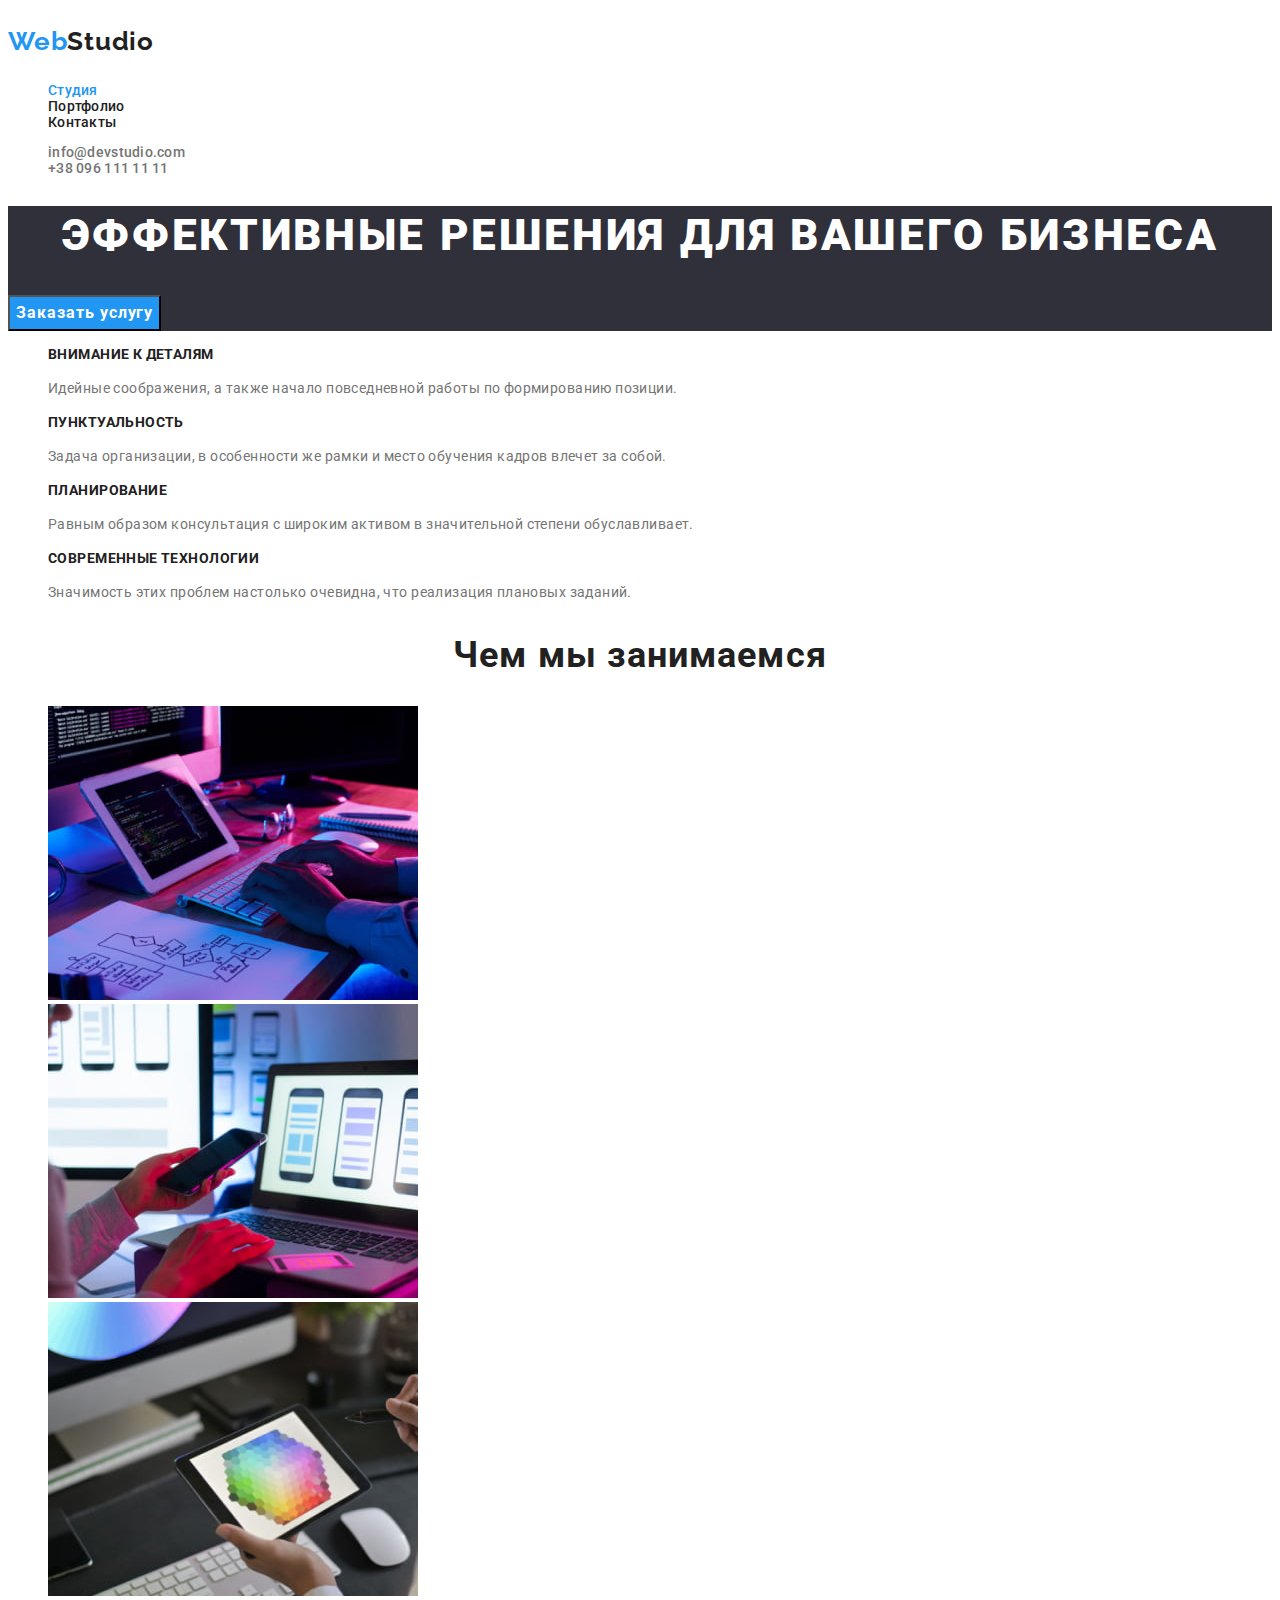
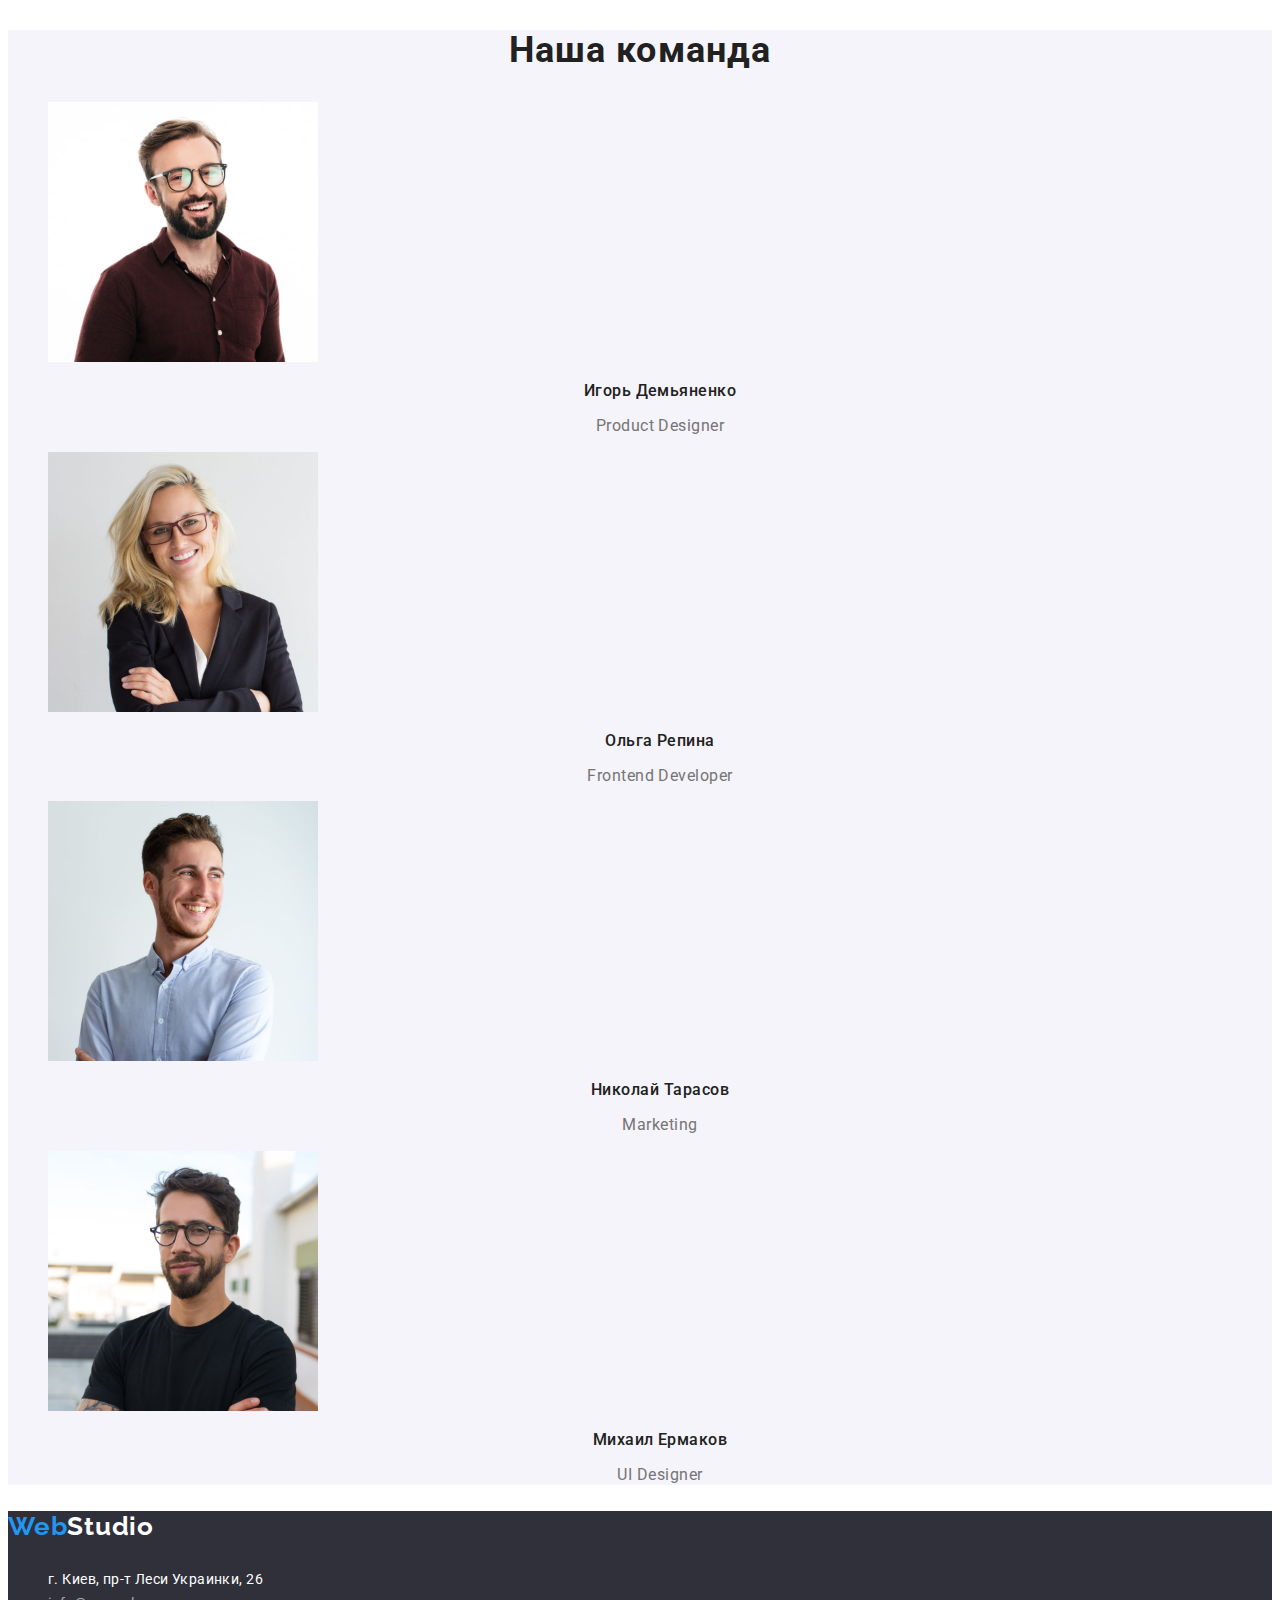
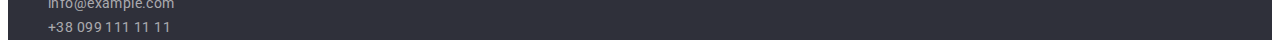
==== index.html @ c289f0f3 "Initial commit" ====
<!DOCTYPE html>
<html lang="ru">

<head>
    <meta charset="UTF-8">
    <meta http-equiv="X-UA-Compatible" content="IE=edge">
    <meta name="viewport" content="width=device-width, initial-scale=1.0">
    <title>Document</title>

    <link rel="preconnect" href="https://fonts.googleapis.com">
    <link rel="preconnect" href="https://fonts.gstatic.com" crossorigin>
    <link href="https://fonts.googleapis.com/css2?family=Raleway:wght@700&family=Roboto:wght@400;500;700;900&display=swap"
        rel="stylesheet">
    <link rel="stylesheet" href="./css/styles.css">
</head>

<body>
    <header class="header">
        <nav class="header__navigation navigation">
            <a class="navigation__logo logo" href="./index.html">
                <p><span class="logo_accent">Web</span>Studio</p>
            </a>
            <ul class="navigation__list">
                <li class="navigation__item">
                    <a class="navigation__link current" href="./index.html">Студия</a>
                </li>
                <li class="navigation__item">
                    <a class="navigation__link" href="./portfolio.html">Портфолио</a>
                </li>
                <li class="navigation__item">
                    <a class="navigation__link" href="#">Контакты</a>
                </li>
            </ul>
        </nav>
        <ul class="contacts__list">
            <li class="contacts__item">
                <a class="contacts__link" href="mailto:info@devstudio.com">info@devstudio.com</a>
            </li>
            <li class="contacts__item">
                <a class="contacts__link" href="tel:+380961111111">+38 096 111 11 11</a>
            </li>                
        </ul>        
    </header>

    <main>
        <!-- hero -->
        <section class="hero">
            <h1 class="hero__title">Эффективные решения для вашего бизнеса</h1>            
            <button class="hero__button-order button" type="button">Заказать услугу</button>
        </section>

        <!-- features -->
        <section class="features">
            <h2 hidden class="features__title">Наши особенности (прихований заголовок)</h2>
            <ul class="features__list">
                <li class="features__item">
                    <h3 class="features__title">Внимание к деталям</h3>
                    <p class="features__description">Идейные соображения, а также начало повседневной работы по формированию позиции.</p>
                </li>
                <li class="features__item">
                    <h3 class="features__title">Пунктуальность</h3>
                    <p class="features__description">Задача организации, в особенности же рамки и место обучения кадров влечет за собой.</p>
                </li>
                <li class="features__item">
                    <h3 class="features__title">Планирование</h3>
                    <p class="features__description">Равным образом консультация с широким активом в значительной степени обуславливает.</p>
                </li>
                <li class="features__item">
                    <h3 class="features__title">Современные технологии</h3>
                    <p class="features__description">Значимость этих проблем настолько очевидна, что реализация плановых заданий.</p>
                </li>   
            </ul>
        </section>

        <!-- job-types -->
        <section class="job-types">
            <h2 class="job-types__title">Чем мы занимаемся</h2>
            <ul>
                <li>
                    <img src="./images/job-types/img-1.jpg" width="370" height="294" alt="человек программирует на планшете">
                </li>
                <li>
                    <img src="./images/job-types/img-2.jpg" width="370" height="294" alt="человек смотрит дизайн приложения на мониторе компьютера">
                </li>
                <li>
                    <img src="./images/job-types/img-3.jpg" width="370" height="294" alt="на планшете изображена цветовая схема">
                </li>
            </ul>
        </section>

        <!-- team -->
        <section class="team">
            <h2 class="team__title">Наша команда</h2>
            <ul class="team__list">
                <li class="team__item">
                    <img src="./images/team/card-1.jpg" width="270" height="260" alt="фото разработчика Игоря Демьяненко">
                    <h3 class="team__item-title">Игорь Демьяненко</h3>
                    <p class="team__item-subtitle">Product Designer</p>
                </li>
                <li class="team__item">
                    <img src="./images/team/card-2.jpg" width="270" height="260" alt="фото разработчика Ольги Репиной">
                    <h3 class="team__item-title">Ольга Репина</h3>
                    <p class="team__item-subtitle">Frontend Developer</p>
                </li>
                <li class="team__item">
                    <img src="./images/team/card-3.jpg" width="270" height="260" alt="фото разработчика Николая Тарасова">
                    <h3 class="team__item-title">Николай Тарасов</h3>
                    <p class="team__item-subtitle">Marketing</p>
                </li>
                <li class="team__item">
                    <img src="./images/team/card-4.jpg" width="270" height="260" alt="фото разработчика Михаила Ермакова">
                    <h3 class="team__item-title">Михаил Ермаков</h3>
                    <p class="team__item-subtitle">UI Designer</p>
                </li>
            </ul>
        </section>
    </main>

    <footer class="footer">
        <a class="footer__logo logo" href="./index.html">
            <p><span class="logo_accent">Web</span>Studio</p>
        </a>
        <address class="footer__address">
            <ul class="address__list">
                <li class="address__item">
                    <a class="address__link" href="https://goo.gl/maps/WGsZqFexePuv4Tt99" target="_blank" rel="noonoreferrer nofollow">г. Киев, пр-т Леси Украинки, 26</a>
                </li>
                <li class="address__item">
                    <a class="address__link" href="mailto:info@example.com">info@example.com</a>
                </li>
                <li class="address__item">
                    <a class="address__link" href="tel:+380991111111">+38 099 111 11 11</a>
                </li>
            </ul>            
        </address>
    </footer>
</body>
</html>
---- css/styles.css ----
/* colors */
:root {
  --main-text-color: #757575;
  --main-bg-color: #fff;
  --title-color: #212121;
  --accent-color: #2196f3;
  --accent-btn-color: #188ce8;
  --secondary-bg-color: #2f303a;
  --third-bg-color: #f5f4fa;
  --footer-contacts-color: rgba(255, 255, 255, 0.6);
}

/* Declaration order */
/* Positioning */
/* Box-model */
/* Typography */
/* Visual */
/* Misc */

/* default styles */
body {
  font-family: 'Roboto', sans-serif;
  font-weight: 400;
  color: var(--main-text-color);
  background-color: var(--main-bg-color);
}

a {
  text-decoration: none;
  color: inherit;
}

button {
  font-family: inherit;
  cursor: pointer;
}

ul {
  list-style: none;
}

address {
  font-style: normal;
}

.logo {
  font-family: 'Raleway', sans-serif;
  font-weight: 700;
  font-size: 26px;
  line-height: 1.19;
  letter-spacing: 0.03em;
}

.logo_accent {
  color: var(--accent-color);
}

.button {
  color: var(--main-bg-color);
  background-color: var(--accent-color);
  transition: all 0.3s ease-in-out;
}

.button:hover,
.button:focus {
  background-color: var(--accent-btn-color);
}

/* header */
.navigation__list,
.contacts__list {
  font-weight: 500;
  font-size: 14px;
  line-height: 1.14;
  letter-spacing: 0.02em;
}

.navigation__logo {
  color: var(--title-color);
}

.navigation__link {
  color: var(--title-color);
  transition: color 0.3s ease-in-out;
}

.navigation__link:hover,
.navigation__link:focus,
.navigation__link.current {
  color: var(--accent-color);
}

.contacts__link {
  color: var(--main-text-color);
  transition: color 0.3s ease-in-out;
}

.contacts__link:hover,
.contacts__link:focus {
  color: var(--accent-color);
}

/* footer */
.footer {
  font-size: 14px;
  line-height: 1.71;
  letter-spacing: 0.03em;
  color: var(--footer-contacts-color);

  background-color: var(--secondary-bg-color);
}

.footer__logo {
  color: var(--main-bg-color);
}

.address__link[target] {
  color: var(--main-bg-color);
}

/* styles index.html */

/* hero */
.hero {
  background-color: var(--secondary-bg-color);
}

.hero__title {
  font-weight: 900;
  font-size: 44px;
  line-height: 1.36;
  text-align: center;
  letter-spacing: 0.06em;
  text-transform: uppercase;
  color: var(--main-bg-color);
}

.hero__button-order {
  font-weight: 700;
  font-size: 16px;
  line-height: 1.87;
  text-align: center;
  letter-spacing: 0.06em;
}

/* features */
.features__title {
  font-weight: 700;
  font-size: 14px;
  line-height: 1.14;
  letter-spacing: 0.03em;
  text-transform: uppercase;
  color: var(--title-color);
}

.features__description {
  font-size: 14px;
  line-height: 1.71;
  letter-spacing: 0.03em;
}

/* job-types */
.job-types__title,
.team__title {
  font-weight: 700;
  font-size: 36px;
  line-height: 1.16;
  text-align: center;
  letter-spacing: 0.03em;
  color: var(--title-color);
}

/* team */
.team {
  background-color: var(--third-bg-color);
}

.team__item-title {
  font-weight: 500;
  font-size: 16px;
  line-height: 1.18;
  text-align: center;
  letter-spacing: 0.03em;
  color: var(--title-color);
}

.team__item-subtitle {
  font-size: 16px;
  line-height: 1.18;
  text-align: center;
  letter-spacing: 0.03em;
}

/* styles portfolio.html */

/* filters */
.filters__button {
  font-weight: 500;
  font-size: 16px;
  line-height: 1.62;
  text-align: center;
  letter-spacing: 0.03em;
  color: var(--title-color);

  background-color: var(--third-bg-color);
  transition: all 0.3s ease-in-out;
}

.filters__button:hover,
.filters__button:focus {
  color: var(--main-bg-color);
  background-color: var(--accent-color);
}

/* projects */
.projects__title {
  font-weight: bold;
  font-size: 18px;
  line-height: 2;
  letter-spacing: 0.06em;
  color: var(--title-color);
}

.projects__subtitle {
  font-size: 16px;
  line-height: 1.87;
  letter-spacing: 0.03em;
}
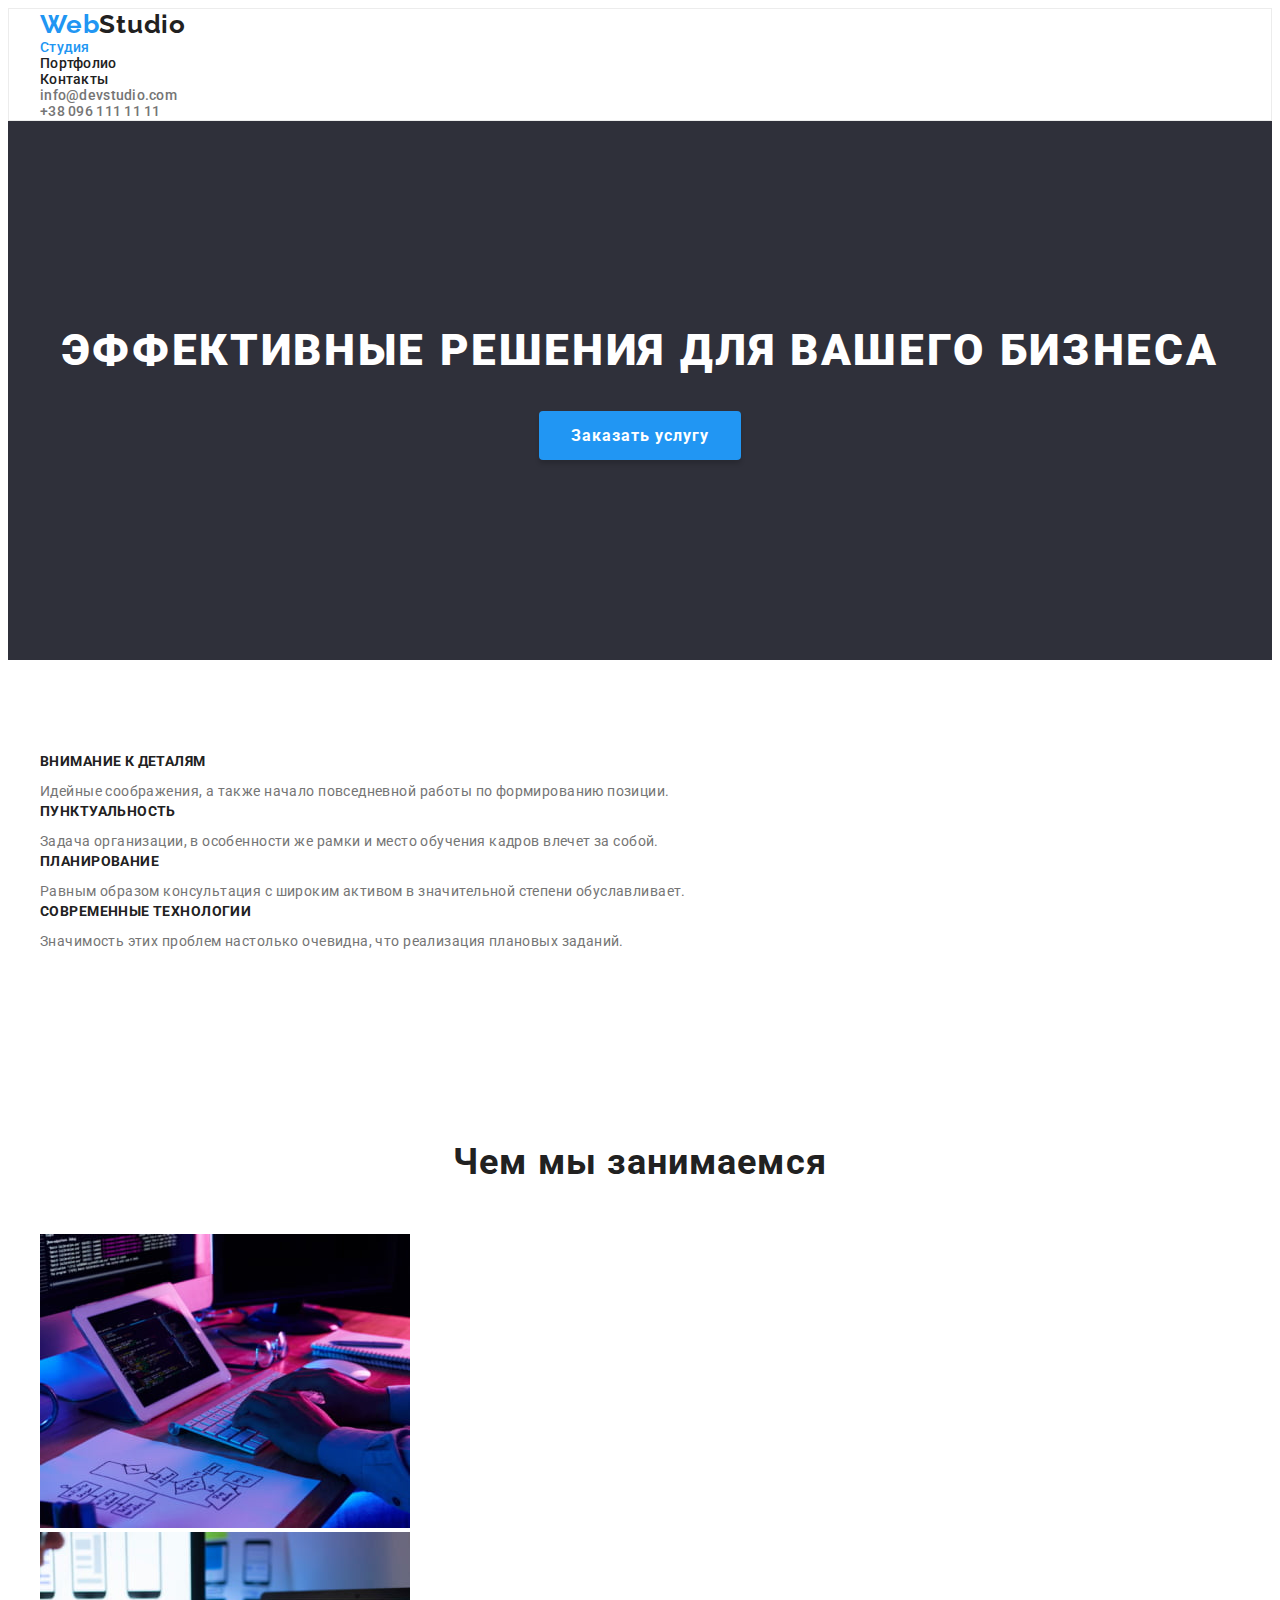
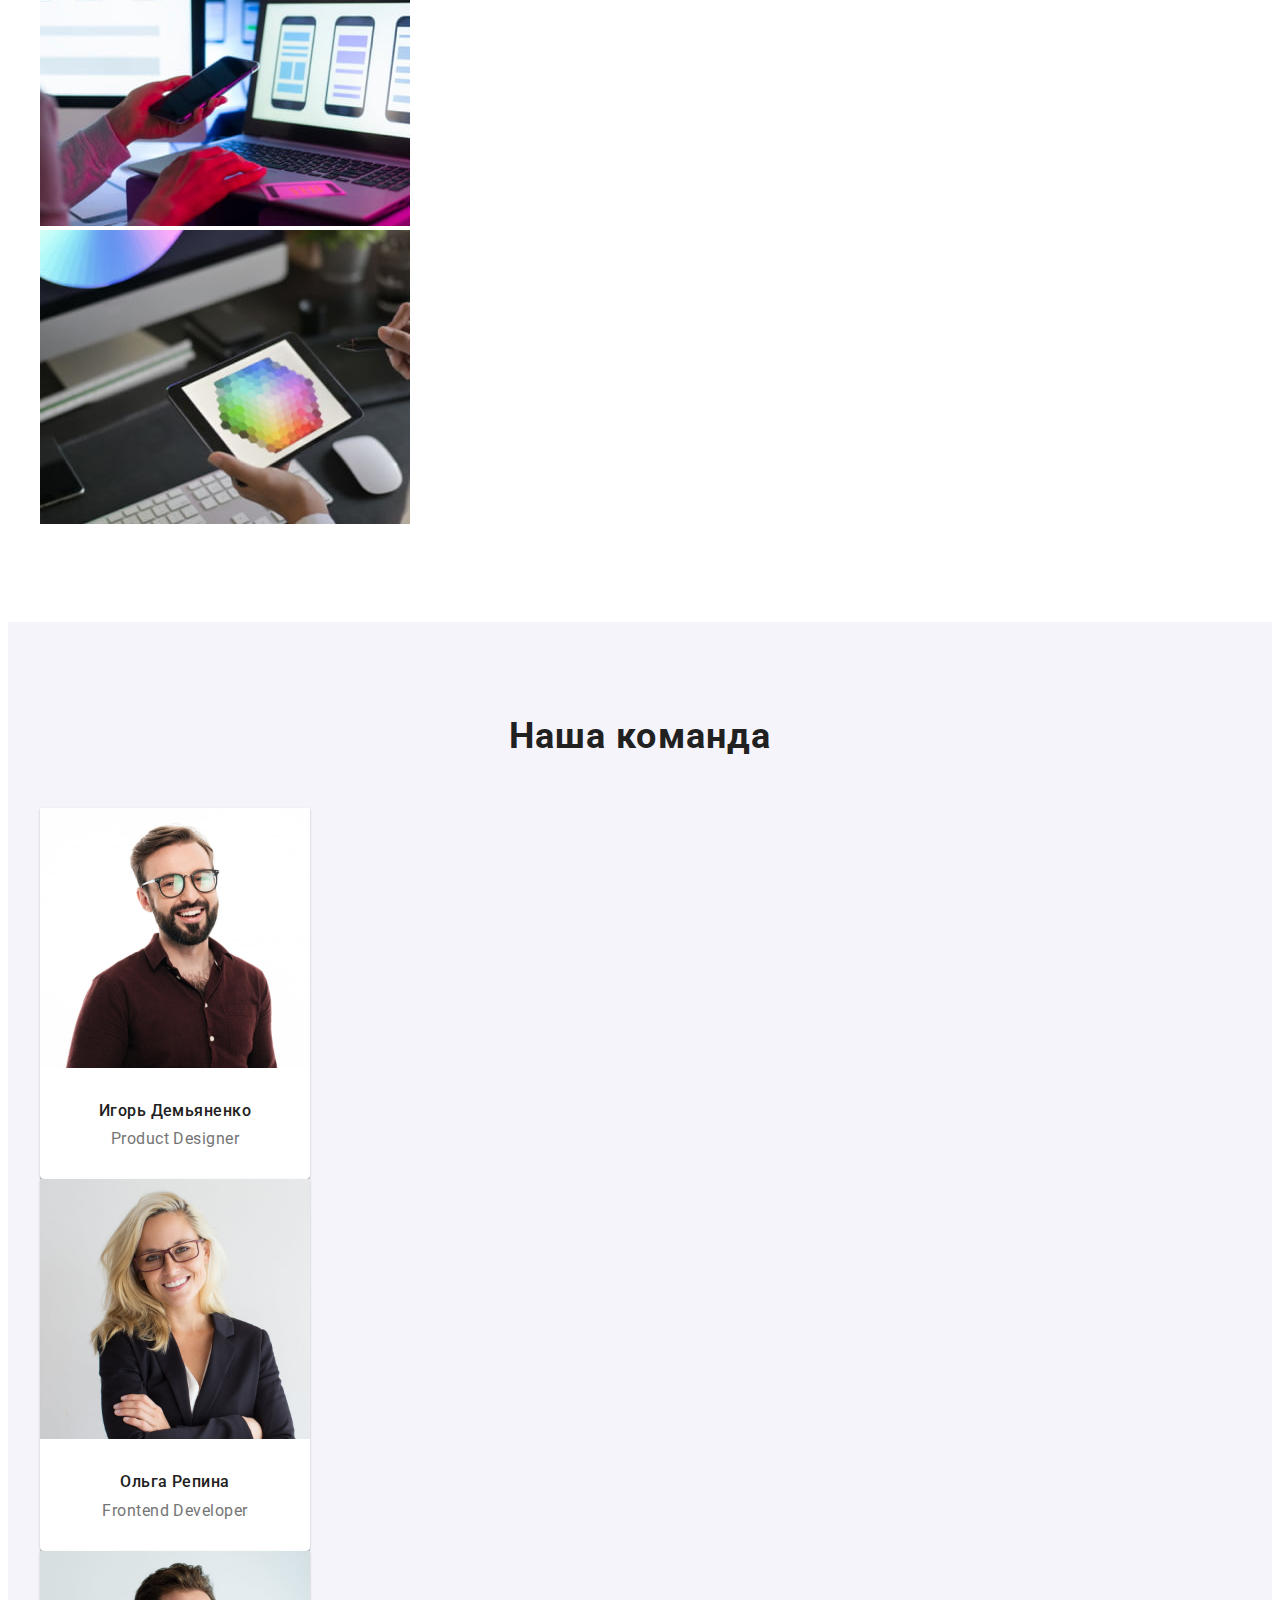
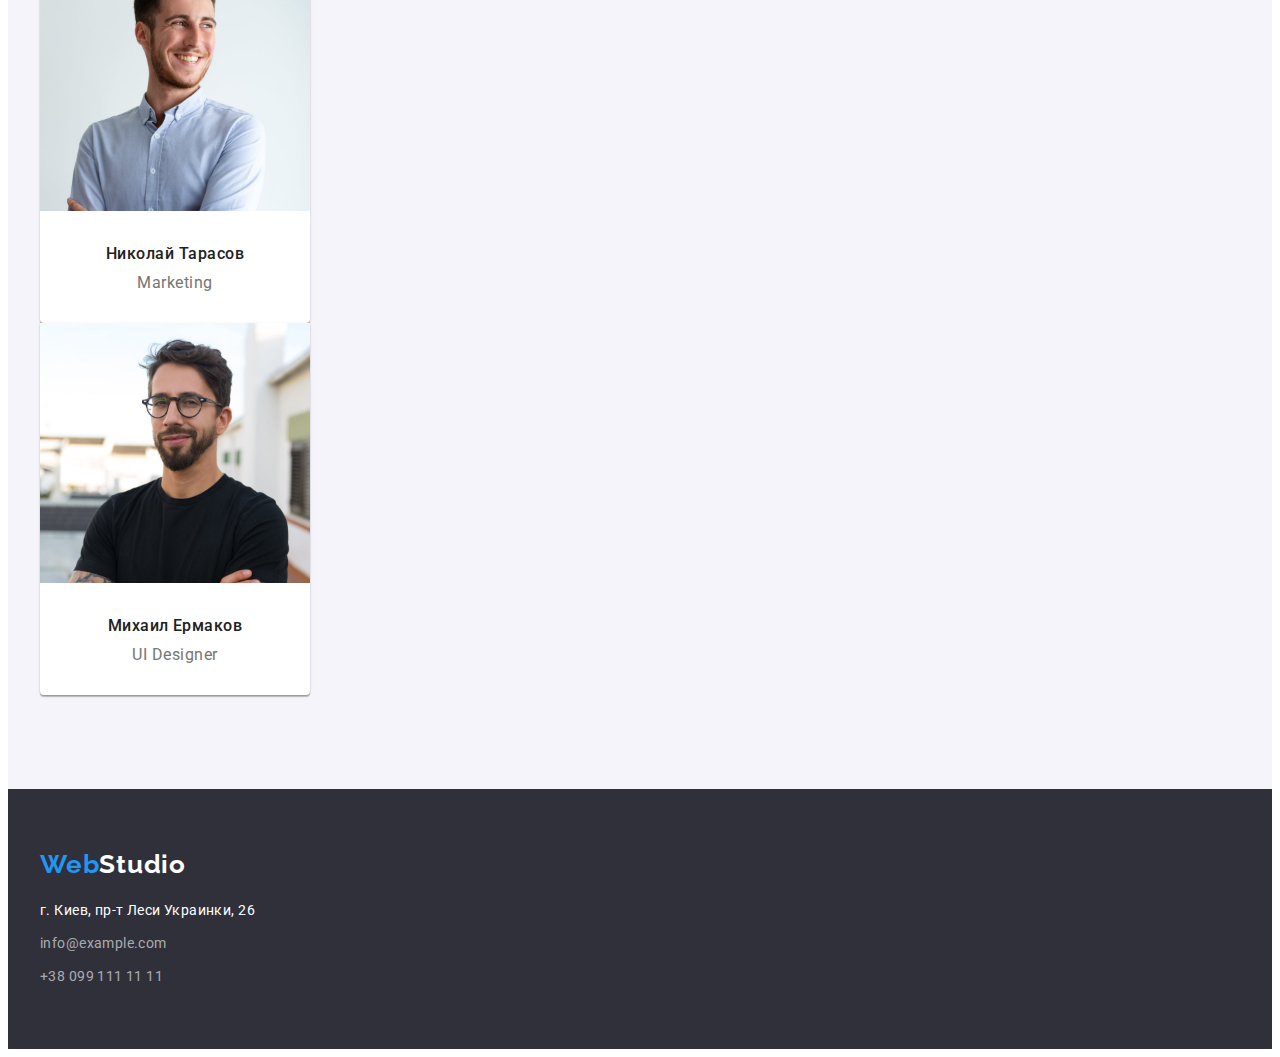
==== commit 3afb6cca: "index and portfolio vertical geometry" ====
--- a/index.html
+++ b/index.html
@@ -5,134 +5,157 @@
     <meta charset="UTF-8">
     <meta http-equiv="X-UA-Compatible" content="IE=edge">
     <meta name="viewport" content="width=device-width, initial-scale=1.0">
-    <title>Document</title>
+    <title>Document</title>    
 
     <link rel="preconnect" href="https://fonts.googleapis.com">
     <link rel="preconnect" href="https://fonts.gstatic.com" crossorigin>
     <link href="https://fonts.googleapis.com/css2?family=Raleway:wght@700&family=Roboto:wght@400;500;700;900&display=swap"
         rel="stylesheet">
+
+    <link rel="stylesheet" href="https://cdnjs.cloudflare.com/ajax/libs/modern-normalize/1.1.0/modern-normalize.min.css"
+        integrity="sha512-wpPYUAdjBVSE4KJnH1VR1HeZfpl1ub8YT/NKx4PuQ5NmX2tKuGu6U/JRp5y+Y8XG2tV+wKQpNHVUX03MfMFn9Q=="
+        crossorigin="anonymous" referrerpolicy="no-referrer" />
+
     <link rel="stylesheet" href="./css/styles.css">
 </head>
 
 <body>
     <header class="header">
-        <nav class="header__navigation navigation">
-            <a class="navigation__logo logo" href="./index.html">
-                <p><span class="logo_accent">Web</span>Studio</p>
-            </a>
-            <ul class="navigation__list">
-                <li class="navigation__item">
-                    <a class="navigation__link current" href="./index.html">Студия</a>
+        <div class="container">
+            <nav class="header__navigation navigation">
+                <a class="navigation__logo logo" href="./index.html">
+                    <p><span class="logo_accent">Web</span>Studio</p>
+                </a>
+                <ul class="navigation__list">
+                    <li class="navigation__item">
+                        <a class="navigation__link current" href="./index.html">Студия</a>
+                    </li>
+                    <li class="navigation__item">
+                        <a class="navigation__link" href="./portfolio.html">Портфолио</a>
+                    </li>
+                    <li class="navigation__item">
+                        <a class="navigation__link" href="#">Контакты</a>
+                    </li>
+                </ul>
+            </nav>
+            <ul class="contacts__list">
+                <li class="contacts__item">
+                    <a class="contacts__link" href="mailto:info@devstudio.com">info@devstudio.com</a>
                 </li>
-                <li class="navigation__item">
-                    <a class="navigation__link" href="./portfolio.html">Портфолио</a>
-                </li>
-                <li class="navigation__item">
-                    <a class="navigation__link" href="#">Контакты</a>
+                <li class="contacts__item">
+                    <a class="contacts__link" href="tel:+380961111111">+38 096 111 11 11</a>
                 </li>
             </ul>
-        </nav>
-        <ul class="contacts__list">
-            <li class="contacts__item">
-                <a class="contacts__link" href="mailto:info@devstudio.com">info@devstudio.com</a>
-            </li>
-            <li class="contacts__item">
-                <a class="contacts__link" href="tel:+380961111111">+38 096 111 11 11</a>
-            </li>                
-        </ul>        
+        </div>                
     </header>
 
     <main>
         <!-- hero -->
         <section class="hero">
-            <h1 class="hero__title">Эффективные решения для вашего бизнеса</h1>            
-            <button class="hero__button-order button" type="button">Заказать услугу</button>
+            <div class="container">
+                <h1 class="hero__title">Эффективные решения для вашего бизнеса</h1>
+                <button class="hero__button-order button" type="button">Заказать услугу</button>
+            </div>            
         </section>
 
         <!-- features -->
-        <section class="features">
-            <h2 hidden class="features__title">Наши особенности (прихований заголовок)</h2>
-            <ul class="features__list">
-                <li class="features__item">
-                    <h3 class="features__title">Внимание к деталям</h3>
-                    <p class="features__description">Идейные соображения, а также начало повседневной работы по формированию позиции.</p>
-                </li>
-                <li class="features__item">
-                    <h3 class="features__title">Пунктуальность</h3>
-                    <p class="features__description">Задача организации, в особенности же рамки и место обучения кадров влечет за собой.</p>
-                </li>
-                <li class="features__item">
-                    <h3 class="features__title">Планирование</h3>
-                    <p class="features__description">Равным образом консультация с широким активом в значительной степени обуславливает.</p>
-                </li>
-                <li class="features__item">
-                    <h3 class="features__title">Современные технологии</h3>
-                    <p class="features__description">Значимость этих проблем настолько очевидна, что реализация плановых заданий.</p>
-                </li>   
-            </ul>
+        <section class="features section">
+            <div class="container">
+                <h2 class="features__title visually-hidden" aria-hidden="true" tabindex="-1">Наши особенности</h2>
+                <ul class="features__list">
+                    <li class="features__item">
+                        <h3 class="features__title">Внимание к деталям</h3>
+                        <p class="features__description">Идейные соображения, а также начало повседневной работы по формированию
+                            позиции.</p>
+                    </li>
+                    <li class="features__item">
+                        <h3 class="features__title">Пунктуальность</h3>
+                        <p class="features__description">Задача организации, в особенности же рамки и место обучения кадров влечет за
+                            собой.</p>
+                    </li>
+                    <li class="features__item">
+                        <h3 class="features__title">Планирование</h3>
+                        <p class="features__description">Равным образом консультация с широким активом в значительной степени
+                            обуславливает.</p>
+                    </li>
+                    <li class="features__item">
+                        <h3 class="features__title">Современные технологии</h3>
+                        <p class="features__description">Значимость этих проблем настолько очевидна, что реализация плановых заданий.
+                        </p>
+                    </li>
+                </ul>
+            </div>            
         </section>
 
         <!-- job-types -->
-        <section class="job-types">
-            <h2 class="job-types__title">Чем мы занимаемся</h2>
-            <ul>
-                <li>
-                    <img src="./images/job-types/img-1.jpg" width="370" height="294" alt="человек программирует на планшете">
-                </li>
-                <li>
-                    <img src="./images/job-types/img-2.jpg" width="370" height="294" alt="человек смотрит дизайн приложения на мониторе компьютера">
-                </li>
-                <li>
-                    <img src="./images/job-types/img-3.jpg" width="370" height="294" alt="на планшете изображена цветовая схема">
-                </li>
-            </ul>
+        <section class="job-types section">
+            <div class="container">
+                <h2 class="job-types__title">Чем мы занимаемся</h2>
+                <ul>
+                    <li>
+                        <img src="./images/job-types/img-1.jpg" width="370" height="294" alt="человек программирует на планшете">
+                    </li>
+                    <li>
+                        <img src="./images/job-types/img-2.jpg" width="370" height="294"
+                            alt="человек смотрит дизайн приложения на мониторе компьютера">
+                    </li>
+                    <li>
+                        <img src="./images/job-types/img-3.jpg" width="370" height="294" alt="на планшете изображена цветовая схема">
+                    </li>
+                </ul>
+            </div>            
         </section>
 
         <!-- team -->
-        <section class="team">
-            <h2 class="team__title">Наша команда</h2>
-            <ul class="team__list">
-                <li class="team__item">
-                    <img src="./images/team/card-1.jpg" width="270" height="260" alt="фото разработчика Игоря Демьяненко">
-                    <h3 class="team__item-title">Игорь Демьяненко</h3>
-                    <p class="team__item-subtitle">Product Designer</p>
-                </li>
-                <li class="team__item">
-                    <img src="./images/team/card-2.jpg" width="270" height="260" alt="фото разработчика Ольги Репиной">
-                    <h3 class="team__item-title">Ольга Репина</h3>
-                    <p class="team__item-subtitle">Frontend Developer</p>
-                </li>
-                <li class="team__item">
-                    <img src="./images/team/card-3.jpg" width="270" height="260" alt="фото разработчика Николая Тарасова">
-                    <h3 class="team__item-title">Николай Тарасов</h3>
-                    <p class="team__item-subtitle">Marketing</p>
-                </li>
-                <li class="team__item">
-                    <img src="./images/team/card-4.jpg" width="270" height="260" alt="фото разработчика Михаила Ермакова">
-                    <h3 class="team__item-title">Михаил Ермаков</h3>
-                    <p class="team__item-subtitle">UI Designer</p>
-                </li>
-            </ul>
+        <section class="team section">
+            <div class="container">
+                <h2 class="team__title">Наша команда</h2>
+                <ul class="team__list">
+                    <li class="team__item">
+                        <img class="team__item-img" src="./images/team/card-1.jpg" width="270" height="260" alt="фото разработчика Игоря Демьяненко">
+                        <h3 class="team__item-title">Игорь Демьяненко</h3>
+                        <p class="team__item-subtitle">Product Designer</p>
+                    </li>
+                    <li class="team__item">
+                        <img class="team__item-img" src="./images/team/card-2.jpg" width="270" height="260" alt="фото разработчика Ольги Репиной">
+                        <h3 class="team__item-title">Ольга Репина</h3>
+                        <p class="team__item-subtitle">Frontend Developer</p>
+                    </li>
+                    <li class="team__item">
+                        <img class="team__item-img" src="./images/team/card-3.jpg" width="270" height="260" alt="фото разработчика Николая Тарасова">
+                        <h3 class="team__item-title">Николай Тарасов</h3>
+                        <p class="team__item-subtitle">Marketing</p>
+                    </li>
+                    <li class="team__item">
+                        <img class="team__item-img" src="./images/team/card-4.jpg" width="270" height="260" alt="фото разработчика Михаила Ермакова">
+                        <h3 class="team__item-title">Михаил Ермаков</h3>
+                        <p class="team__item-subtitle">UI Designer</p>
+                    </li>
+                </ul>
+            </div>            
         </section>
     </main>
 
     <footer class="footer">
-        <a class="footer__logo logo" href="./index.html">
-            <p><span class="logo_accent">Web</span>Studio</p>
-        </a>
-        <address class="footer__address">
-            <ul class="address__list">
-                <li class="address__item">
-                    <a class="address__link" href="https://goo.gl/maps/WGsZqFexePuv4Tt99" target="_blank" rel="noonoreferrer nofollow">г. Киев, пр-т Леси Украинки, 26</a>
-                </li>
-                <li class="address__item">
-                    <a class="address__link" href="mailto:info@example.com">info@example.com</a>
-                </li>
-                <li class="address__item">
-                    <a class="address__link" href="tel:+380991111111">+38 099 111 11 11</a>
-                </li>
-            </ul>            
-        </address>
+        <div class="container">
+            <a class="footer__logo logo" href="./index.html">
+                <p><span class="logo_accent">Web</span>Studio</p>
+            </a>
+            <address class="footer__address">
+                <ul class="address__list">
+                    <li class="address__item">
+                        <a class="address__link" href="https://goo.gl/maps/WGsZqFexePuv4Tt99" target="_blank"
+                            rel="noonoreferrer nofollow">г. Киев, пр-т Леси Украинки, 26</a>
+                    </li>
+                    <li class="address__item">
+                        <a class="address__link" href="mailto:info@example.com">info@example.com</a>
+                    </li>
+                    <li class="address__item">
+                        <a class="address__link" href="tel:+380991111111">+38 099 111 11 11</a>
+                    </li>
+                </ul>
+            </address>
+        </div>        
     </footer>
 </body>
 </html>--- a/css/styles.css
+++ b/css/styles.css
@@ -1,13 +1,21 @@
 /* colors */
 :root {
+  /* fonts */
+  --main-font: 'Roboto', sans-serif;
+  --secondary-font: 'Raleway', sans-serif;
+  /* bg-color */
+  --main-bg-color: #fff;
+  --secondary-bg-color: #2f303a;
+  --third-bg-color: #f5f4fa;
+  /* text-color */
+  --title-color: #212121;
   --main-text-color: #757575;
-  --main-bg-color: #fff;
-  --title-color: #212121;
   --accent-color: #2196f3;
   --accent-btn-color: #188ce8;
-  --secondary-bg-color: #2f303a;
-  --third-bg-color: #f5f4fa;
   --footer-contacts-color: rgba(255, 255, 255, 0.6);
+  /* other color */
+  --header-border-color: #ececec;
+  --project-border-color: #eee;
 }
 
 /* Declaration order */
@@ -18,13 +26,22 @@
 /* Misc */
 
 /* default styles */
+
 body {
-  font-family: 'Roboto', sans-serif;
+  font-family: var(--main-font);
   font-weight: 400;
   color: var(--main-text-color);
   background-color: var(--main-bg-color);
 }
 
+h1,
+h2,
+h3,
+p {
+  margin: 0;
+  padding: 0;
+}
+
 a {
   text-decoration: none;
   color: inherit;
@@ -33,9 +50,12 @@
 button {
   font-family: inherit;
   cursor: pointer;
+  border: none;
 }
 
 ul {
+  margin: 0;
+  padding: 0;
   list-style: none;
 }
 
@@ -43,8 +63,23 @@
   font-style: normal;
 }
 
+.outline {
+  outline: 2px solid lime;
+}
+
+.container {
+  max-width: 1200px;
+  margin: 0 auto;
+  padding-left: 15px;
+  padding-right: 15px;
+}
+
+.section {
+  padding: 94px 0;
+}
+
 .logo {
-  font-family: 'Raleway', sans-serif;
+  font-family: var(--secondary-font);
   font-weight: 700;
   font-size: 26px;
   line-height: 1.19;
@@ -56,8 +91,11 @@
 }
 
 .button {
+  padding: 10px 32px;
   color: var(--main-bg-color);
   background-color: var(--accent-color);
+  box-shadow: 0px 4px 4px rgba(0, 0, 0, 0.15);
+  border-radius: 4px;
   transition: all 0.3s ease-in-out;
 }
 
@@ -66,7 +104,24 @@
   background-color: var(--accent-btn-color);
 }
 
+.visually-hidden {
+  position: absolute;
+  white-space: nowrap;
+  width: 1px;
+  height: 1px;
+  overflow: hidden;
+  border: 0;
+  padding: 0;
+  clip: rect(0 0 0 0);
+  clip-path: inset(50%);
+  margin: -1px;
+}
+
 /* header */
+.header {
+  border: 1px solid var(--header-border-color);
+}
+
 .navigation__list,
 .contacts__list {
   font-weight: 500;
@@ -102,6 +157,7 @@
 
 /* footer */
 .footer {
+  padding: 60px 0;
   font-size: 14px;
   line-height: 1.71;
   letter-spacing: 0.03em;
@@ -111,7 +167,13 @@
 }
 
 .footer__logo {
-  color: var(--main-bg-color);
+  display: inline-block;
+  margin-bottom: 20px;
+  color: var(--main-bg-color);
+}
+
+.address__item:not(:last-child) {
+  margin-bottom: 9px;
 }
 
 .address__link[target] {
@@ -122,14 +184,18 @@
 
 /* hero */
 .hero {
+  padding: 200px 0;
+  text-align: center;
   background-color: var(--secondary-bg-color);
 }
 
 .hero__title {
+  margin-bottom: 30px;
+
   font-weight: 900;
   font-size: 44px;
   line-height: 1.36;
-  text-align: center;
+
   letter-spacing: 0.06em;
   text-transform: uppercase;
   color: var(--main-bg-color);
@@ -139,12 +205,12 @@
   font-weight: 700;
   font-size: 16px;
   line-height: 1.87;
-  text-align: center;
   letter-spacing: 0.06em;
 }
 
 /* features */
 .features__title {
+  margin-bottom: 10px;
   font-weight: 700;
   font-size: 14px;
   line-height: 1.14;
@@ -162,6 +228,7 @@
 /* job-types */
 .job-types__title,
 .team__title {
+  margin-bottom: 50px;
   font-weight: 700;
   font-size: 36px;
   line-height: 1.16;
@@ -175,7 +242,21 @@
   background-color: var(--third-bg-color);
 }
 
+.team__item {
+  padding-bottom: 30px;
+  max-width: 270px;
+  background-color: var(--main-bg-color);
+  box-shadow: 0px 1px 3px rgba(0, 0, 0, 0.12), 0px 1px 1px rgba(0, 0, 0, 0.14),
+    0px 2px 1px rgba(0, 0, 0, 0.2);
+  border-radius: 0px 0px 4px 4px;
+}
+
+.team__item-img {
+  margin-bottom: 30px;
+}
+
 .team__item-title {
+  margin-bottom: 10px;
   font-weight: 500;
   font-size: 16px;
   line-height: 1.18;
@@ -195,14 +276,16 @@
 
 /* filters */
 .filters__button {
+  padding: 6px 22px;
+
   font-weight: 500;
   font-size: 16px;
   line-height: 1.62;
-  text-align: center;
   letter-spacing: 0.03em;
   color: var(--title-color);
 
   background-color: var(--third-bg-color);
+  border-radius: 4px;
   transition: all 0.3s ease-in-out;
 }
 
@@ -210,10 +293,26 @@
 .filters__button:focus {
   color: var(--main-bg-color);
   background-color: var(--accent-color);
+  box-shadow: 0px 3px 1px rgba(0, 0, 0, 0.1), 0px 1px 2px rgba(0, 0, 0, 0.08),
+    0px 2px 2px rgba(0, 0, 0, 0.12);
 }
 
 /* projects */
+/* .projects__item {
+  max-width: 370px;
+} */
+
+.projects__link {
+  display: inline-block;
+}
+
+.projects__text {
+  padding: 24px;
+  border: 1px solid var(--project-border-color);
+}
+
 .projects__title {
+  margin-bottom: 4px;
   font-weight: bold;
   font-size: 18px;
   line-height: 2;
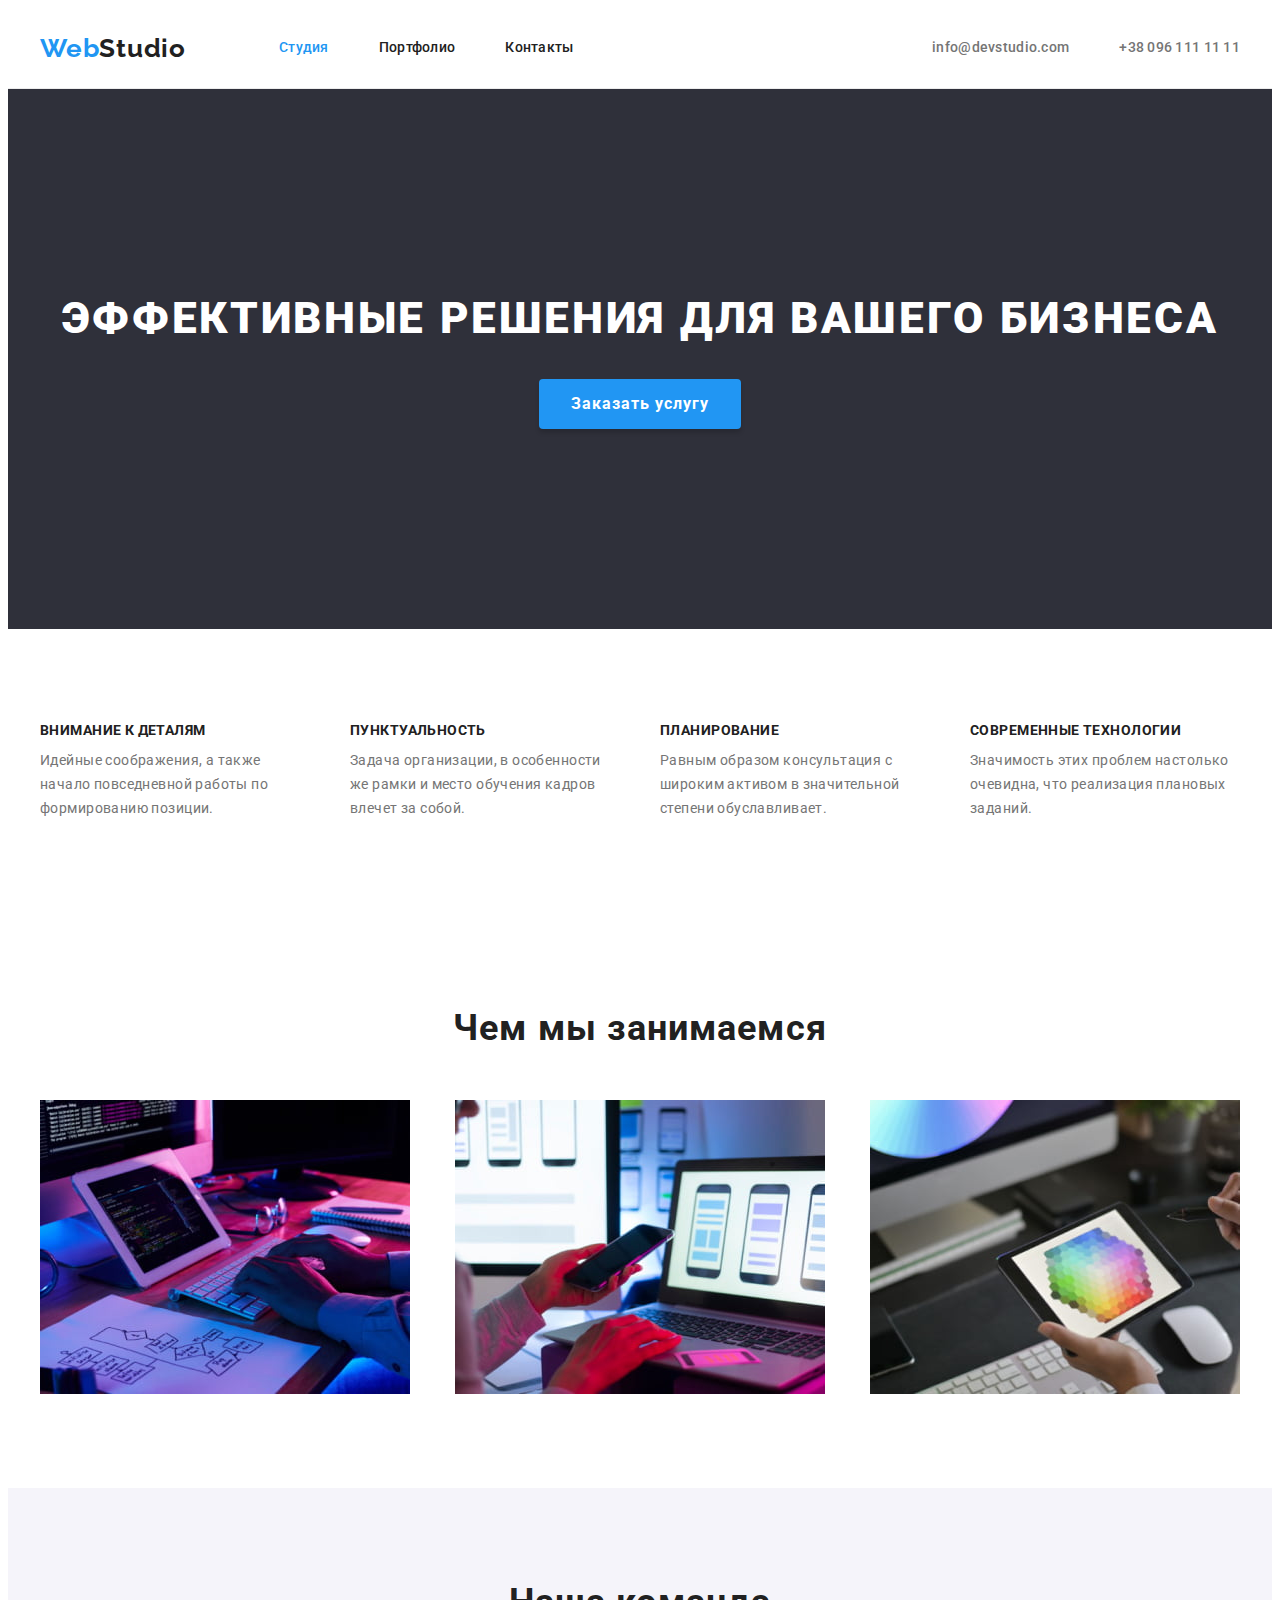
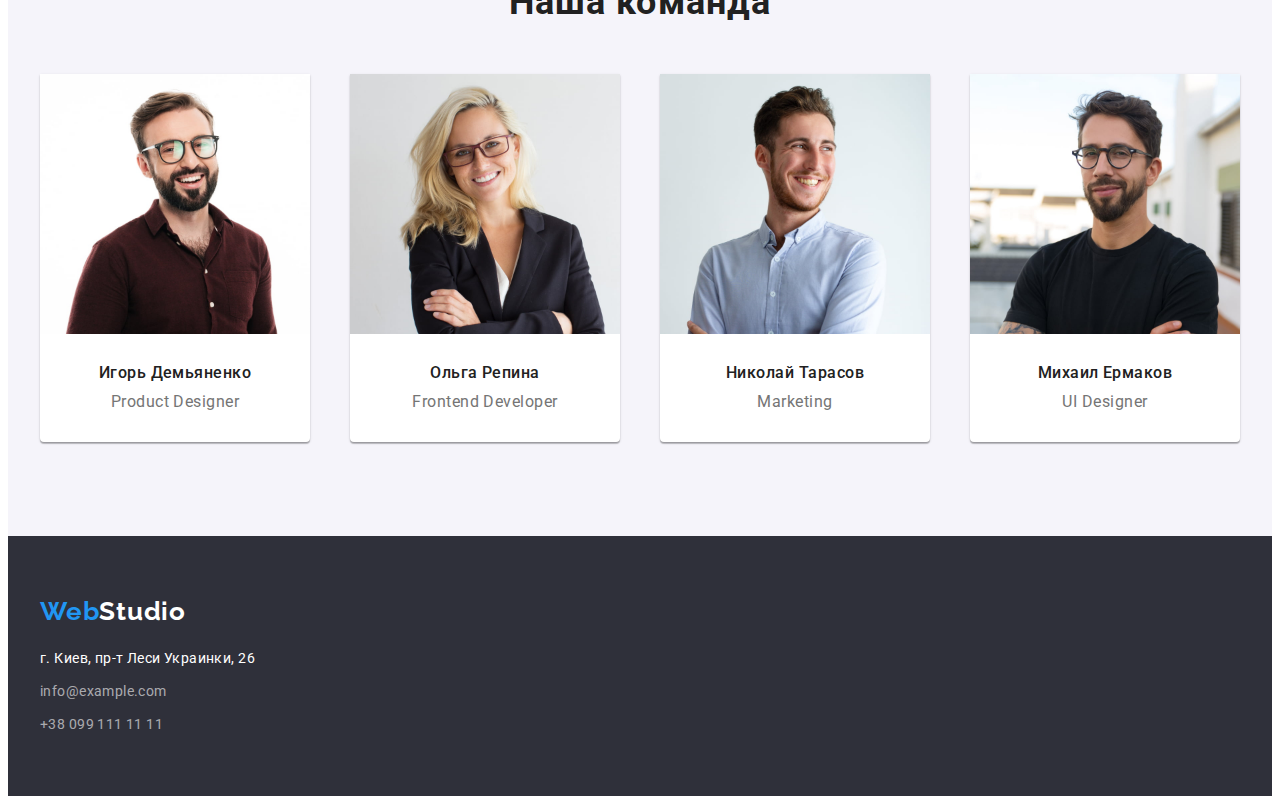
==== commit cfce5165: "complete all flex" ====
--- a/index.html
+++ b/index.html
@@ -91,16 +91,16 @@
         <section class="job-types section">
             <div class="container">
                 <h2 class="job-types__title">Чем мы занимаемся</h2>
-                <ul>
-                    <li>
-                        <img src="./images/job-types/img-1.jpg" width="370" height="294" alt="человек программирует на планшете">
+                <ul class="job-types__list">
+                    <li class="job-types__item">
+                        <img class="job-types__img" src="./images/job-types/img-1.jpg" width="370" height="294" alt="человек программирует на планшете">
                     </li>
-                    <li>
-                        <img src="./images/job-types/img-2.jpg" width="370" height="294"
+                    <li class="job-types__item">
+                        <img class="job-types__img" src="./images/job-types/img-2.jpg" width="370" height="294"
                             alt="человек смотрит дизайн приложения на мониторе компьютера">
                     </li>
-                    <li>
-                        <img src="./images/job-types/img-3.jpg" width="370" height="294" alt="на планшете изображена цветовая схема">
+                    <li class="job-types__item">
+                        <img class="job-types__img" src="./images/job-types/img-3.jpg" width="370" height="294" alt="на планшете изображена цветовая схема">
                     </li>
                 </ul>
             </div>            
--- a/css/styles.css
+++ b/css/styles.css
@@ -3,16 +3,19 @@
   /* fonts */
   --main-font: 'Roboto', sans-serif;
   --secondary-font: 'Raleway', sans-serif;
+
   /* bg-color */
   --main-bg-color: #fff;
   --secondary-bg-color: #2f303a;
   --third-bg-color: #f5f4fa;
+
   /* text-color */
   --title-color: #212121;
   --main-text-color: #757575;
   --accent-color: #2196f3;
   --accent-btn-color: #188ce8;
   --footer-contacts-color: rgba(255, 255, 255, 0.6);
+
   /* other color */
   --header-border-color: #ececec;
   --project-border-color: #eee;
@@ -119,24 +122,49 @@
 
 /* header */
 .header {
-  border: 1px solid var(--header-border-color);
+  max-height: 80px;
+  border-bottom: 1px solid var(--header-border-color);
+}
+
+.header > .container {
+  display: flex;
+}
+
+.header__navigation {
+  display: flex;
+  align-items: center;
 }
 
 .navigation__list,
 .contacts__list {
+  display: flex;
   font-weight: 500;
   font-size: 14px;
   line-height: 1.14;
   letter-spacing: 0.02em;
 }
 
+.navigation__item:not(:last-child),
+.contacts__item:not(:last-child) {
+  margin-right: 50px;
+}
+
+.navigation__link,
+.contacts__link {
+  display: block;
+  padding-top: 32px;
+  padding-bottom: 32px;
+  transition: color 0.3s ease-in-out;
+}
+
 .navigation__logo {
+  display: block;
+  margin-right: 93px;
   color: var(--title-color);
 }
 
 .navigation__link {
   color: var(--title-color);
-  transition: color 0.3s ease-in-out;
 }
 
 .navigation__link:hover,
@@ -145,9 +173,12 @@
   color: var(--accent-color);
 }
 
+.contacts__list {
+  margin-left: auto;
+}
+
 .contacts__link {
   color: var(--main-text-color);
-  transition: color 0.3s ease-in-out;
 }
 
 .contacts__link:hover,
@@ -209,6 +240,15 @@
 }
 
 /* features */
+.features__list {
+  display: flex;
+  justify-content: space-between;
+}
+
+.features__item {
+  max-width: 270px;
+}
+
 .features__title {
   margin-bottom: 10px;
   font-weight: 700;
@@ -237,9 +277,23 @@
   color: var(--title-color);
 }
 
+.job-types__list {
+  display: flex;
+  justify-content: space-between;
+}
+
+.job-types__img {
+  display: block;
+}
+
 /* team */
 .team {
   background-color: var(--third-bg-color);
+}
+
+.team__list {
+  display: flex;
+  justify-content: space-between;
 }
 
 .team__item {
@@ -252,6 +306,7 @@
 }
 
 .team__item-img {
+  display: block;
   margin-bottom: 30px;
 }
 
@@ -275,6 +330,16 @@
 /* styles portfolio.html */
 
 /* filters */
+.filters__list {
+  display: flex;
+  justify-content: center;
+  margin-bottom: 50px;
+}
+
+.filters__item:not(:last-child) {
+  margin-right: 8px;
+}
+
 .filters__button {
   padding: 6px 22px;
 
@@ -298,17 +363,29 @@
 }
 
 /* projects */
+.projects__list {
+  display: flex;
+  flex-wrap: wrap;
+  gap: 30px;
+}
+
 /* .projects__item {
-  max-width: 370px;
+  flex-basis: calc((100%-60px) / 3);
 } */
 
 .projects__link {
   display: inline-block;
 }
 
+.projects__img {
+  display: block;
+}
+
 .projects__text {
-  padding: 24px;
-  border: 1px solid var(--project-border-color);
+  padding: 20px 24px;
+  border-right: 1px solid var(--project-border-color);
+  border-bottom: 1px solid var(--project-border-color);
+  border-left: 1px solid var(--project-border-color);
 }
 
 .projects__title {
